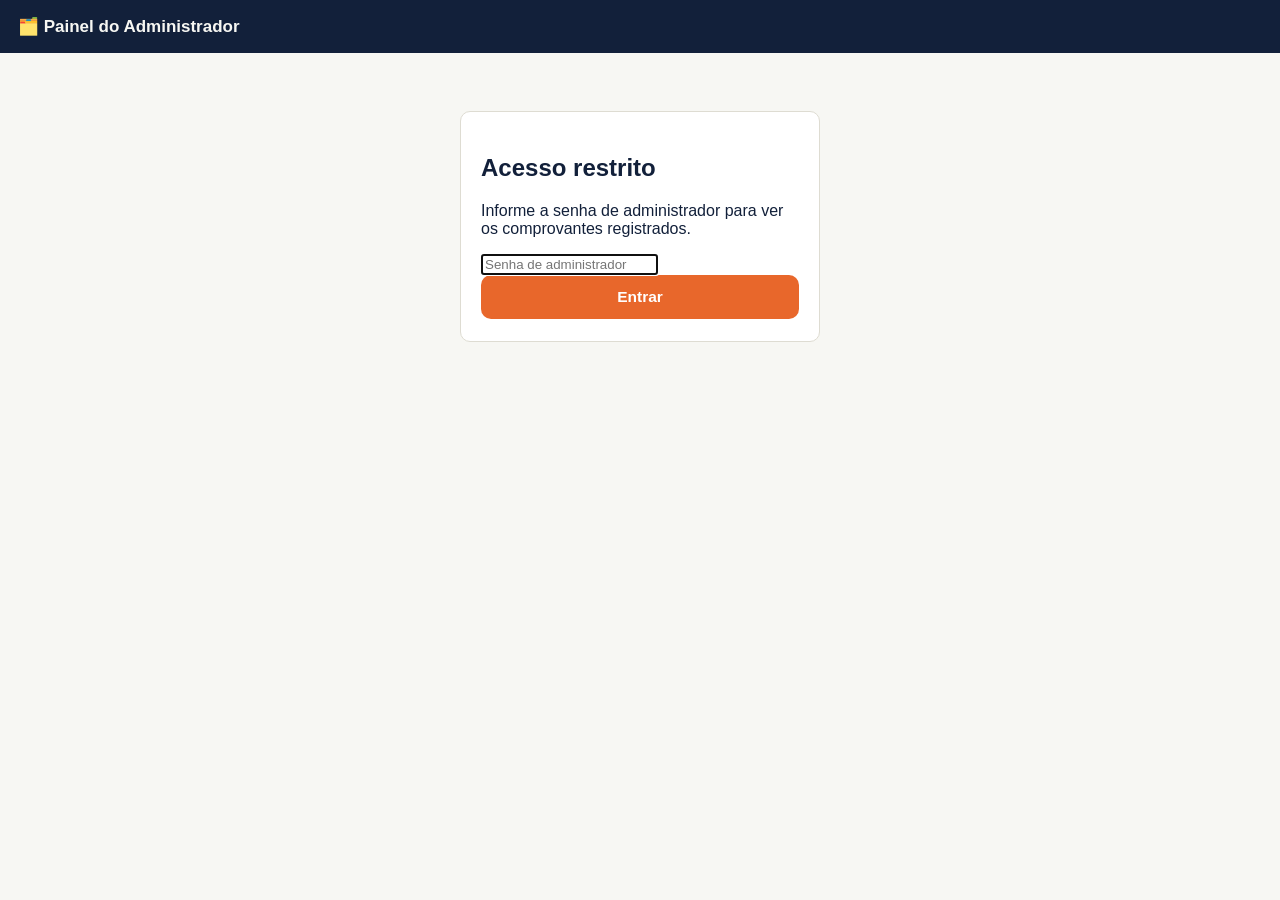
==== admin.html @ c8404090 "Atualizando todos os arquivos do projeto" ====
<!DOCTYPE html>
<html lang="pt-BR">
<head>
<meta charset="UTF-8">
<meta name="viewport" content="width=device-width, initial-scale=1">
<meta name="theme-color" content="#12203A">
<title>Painel do Administrador — Comprovantes de Entrega</title>
<link rel="stylesheet" href="./styles.css">
<link rel="stylesheet" href="./admin.css">
</head>
<body class="admin-body">

<header class="topo">
  <h1>🗂️ Painel do Administrador</h1>
  <button id="btnSair" class="hidden">Sair</button>
</header>

<main class="admin-main">

  <section id="telaLogin" class="login-card">
    <h2>Acesso restrito</h2>
    <p>Informe a senha de administrador para ver os comprovantes registrados.</p>
    <input type="password" id="senhaInput" placeholder="Senha de administrador" autocomplete="current-password">
    <button id="btnEntrar" class="btn-enviar">Entrar</button>
    <p id="loginErro" class="aviso hidden"></p>
  </section>

  <section id="telaPainel" class="hidden">
    <div class="painel-toolbar">
      <input type="text" id="busca" placeholder="Buscar por recebedor ou motorista…">
      <button id="btnAtualizar">🔄 Atualizar</button>
      <span id="contagem" class="contagem"></span>
    </div>
    <div class="tabela-wrap">
      <table id="tabela">
        <thead>
          <tr>
            <th>Data/Hora</th>
            <th>Motorista</th>
            <th>Recebedor</th>
            <th>Observação</th>
            <th>Pacote</th>
            <th>Fachada</th>
            <th>Status</th>
          </tr>
        </thead>
        <tbody id="tabelaCorpo"></tbody>
      </table>
    </div>
    <p id="vazioAviso" class="vazio hidden">Nenhum comprovante encontrado.</p>
  </section>

  <div id="modalFoto" class="modal-overlay hidden">
    <div class="modal-conteudo">
      <button type="button" id="modalFechar" class="modal-fechar" aria-label="Fechar">✕</button>
      <img id="modalImg" alt="Foto do comprovante">
    </div>
  </div>

</main>

<script src="./config.js"></script>
<script src="./admin.js"></script>
</body>
</html>
---- styles.css ----
:root {
  --ink: #12203A;
  --ink-soft: #5B6B85;
  --paper: #F7F7F3;
  --paper-dim: #ECEBE3;
  --line: #DEDCD2;
  --steel: #2F4560;
  --orange: #E8672B;
  --green: #2E9E5B;
  --radius: 10px;
}

* { box-sizing: border-box; }

body {
  margin: 0;
  font-family: -apple-system, BlinkMacSystemFont, 'Segoe UI', Roboto, Arial, sans-serif;
  background: var(--paper);
  color: var(--ink);
  -webkit-tap-highlight-color: transparent;
}

.hidden { display: none !important; }

button, input, textarea {
  font-family: inherit;
}

/* --- cabeçalho --- */
.topo {
  background: var(--ink);
  color: var(--paper);
  padding: 16px 18px;
  padding-top: max(16px, env(safe-area-inset-top));
  display: flex;
  align-items: center;
  justify-content: space-between;
  gap: 12px;
  position: sticky;
  top: 0;
  z-index: 10;
}
.topo h1 {
  font-size: 17px;
  margin: 0;
  font-weight: 700;
}

.status-wrap {
  display: flex;
  align-items: center;
  gap: 7px;
  font-size: 12.5px;
  color: rgba(247, 247, 243, 0.85);
  white-space: nowrap;
}
.dot {
  width: 9px;
  height: 9px;
  border-radius: 50%;
  display: inline-block;
  flex-shrink: 0;
}
.dot-online { background: var(--green); }
.dot-offline { background: var(--orange); }
.badge {
  background: var(--orange);
  color: #fff;
  font-size: 11px;
  font-weight: 700;
  padding: 1px 7px;
  border-radius: 10px;
}

/* --- layout geral --- */
main {
  max-width: 480px;
  margin: 0 auto;
  padding: 18px 16px 110px;
}

.aviso {
  padding: 12px 14px;
  border-radius: var(--radius);
  font-size: 13.5px;
  margin-bottom: 16px;
  line-height: 1.4;
}
.aviso-erro { background: #FBE4DE; color: #9A3412; border: 1px solid #F3B8A3; }
.aviso-sucesso { background: #DFF3E7; color: #1E6B3F; border: 1px solid #A9DFC0; }

/* --- campos do formulário --- */
.campo { margin-bottom: 22px; }
.eyebrow {
  display: flex;
  align-items: center;
  gap: 8px;
  margin-bottom: 9px;
}
.eyebrow .num {
  width: 20px;
  height: 20px;
  border-radius: 50%;
  background: var(--orange);
  color: #fff;
  font-size: 11px;
  font-weight: 700;
  display: flex;
  align-items: center;
  justify-content: center;
  flex-shrink: 0;
}
.eyebrow label {
  font-size: 13.5px;
  font-weight: 700;
  color: var(--ink);
}

input[type="text"], textarea {
  width: 100%;
  font-size: 16px;
  padding: 12px 14px;
  border: 1.5px solid var(--line);
  border-radius: var(--radius);
  background: #fff;
  color: var(--ink);
}
textarea { min-height: 70px; resize: vertical; }
input[type="text"]:focus, textarea:focus {
  outline: none;
  border-color: var(--steel);
}

/* --- motorista --- */
.motorista-atual {
  display: flex;
  align-items: center;
  justify-content: space-between;
  background: #fff;
  border: 1.5px solid var(--line);
  border-radius: var(--radius);
  padding: 12px 14px;
}
.motorista-atual span { font-weight: 700; font-size: 14.5px; }
.motorista-atual button {
  background: none;
  border: 1.5px solid var(--line);
  color: var(--steel);
  padding: 6px 12px;
  border-radius: 8px;
  font-size: 12.5px;
  font-weight: 700;
  cursor: pointer;
}
.motorista-escolha-texto {
  font-size: 13.5px;
  color: var(--ink-soft);
  margin: 0 0 10px;
}
/* --- login (tela separada) --- */
.login-card {
  max-width: 360px;
  margin: 40px auto 0;
  background: #fff;
  border: 1.5px solid var(--line);
  border-radius: var(--radius);
  padding: 22px 20px;
}
.login-card .motorista-escolha-texto { margin-bottom: 14px; }
.login-campo {
  width: 100%;
  font-size: 16px;
  padding: 12px 14px;
  border: 1.5px solid var(--line);
  border-radius: var(--radius);
  background: #fff;
  color: var(--ink);
  margin-bottom: 12px;
}
.login-campo:focus { outline: none; border-color: var(--steel); }
.login-card .btn-enviar { padding: 13px; }
.login-card .aviso { margin: 14px 0 0; }

/* --- foto --- */
.btn-foto {
  display: block;
  text-align: center;
  padding: 16px;
  border: 1.5px dashed var(--line);
  border-radius: var(--radius);
  background: #fff;
  color: var(--steel);
  font-weight: 700;
  font-size: 14px;
  cursor: pointer;
}
.foto-preview {
  display: block;
  width: 100%;
  max-height: 240px;
  object-fit: cover;
  border-radius: var(--radius);
  margin-top: 10px;
  border: 1.5px solid var(--line);
}

/* --- histórico --- */
.secao-historico { margin-top: 28px; }
.secao-historico-topo {
  display: flex;
  align-items: center;
  justify-content: space-between;
  margin-bottom: 12px;
}
.secao-historico-topo h2 {
  font-size: 15px;
  margin: 0;
}
#btnSincronizar {
  background: none;
  border: 1.5px solid var(--line);
  color: var(--steel);
  padding: 7px 12px;
  border-radius: 8px;
  font-size: 12.5px;
  font-weight: 700;
  cursor: pointer;
}
.historico-vazio {
  color: var(--ink-soft);
  font-size: 13.5px;
  text-align: center;
  padding: 16px 0;
}
.item-historico {
  display: flex;
  align-items: center;
  gap: 10px;
  background: #fff;
  border: 1.5px solid var(--line);
  border-radius: var(--radius);
  padding: 9px;
  margin-bottom: 8px;
}
.item-historico-foto {
  width: 44px;
  height: 44px;
  object-fit: cover;
  border-radius: 8px;
  flex-shrink: 0;
  background: var(--paper-dim);
}
.item-historico-info {
  display: flex;
  flex-direction: column;
  gap: 2px;
  flex: 1;
  min-width: 0;
}
.item-historico-info strong {
  font-size: 13.5px;
  white-space: nowrap;
  overflow: hidden;
  text-overflow: ellipsis;
}
.item-historico-info span {
  font-size: 11.5px;
  color: var(--ink-soft);
}
.carimbo {
  font-size: 10.5px;
  font-weight: 800;
  letter-spacing: 0.04em;
  padding: 4px 9px;
  border-radius: 20px;
  flex-shrink: 0;
  white-space: nowrap;
}
.carimbo-pendente {
  color: var(--orange);
  border: 1.5px dashed var(--orange);
  background: #FDF1E9;
}
.carimbo-enviado {
  color: #fff;
  background: var(--green);
}

/* --- rodapé --- */
.rodape-discreto {
  text-align: center;
  margin-top: 24px;
}
.rodape-discreto a {
  color: var(--ink-soft);
  font-size: 12px;
  text-decoration: none;
}
.rodape-discreto a:hover { text-decoration: underline; }

/* --- barra de envio fixa --- */
.barra-envio {
  position: fixed;
  bottom: 0;
  left: 0;
  right: 0;
  background: var(--paper);
  border-top: 1.5px solid var(--line);
  padding: 12px 16px;
  padding-bottom: max(12px, env(safe-area-inset-bottom));
}
.btn-enviar {
  display: block;
  width: 100%;
  max-width: 480px;
  margin: 0 auto;
  background: var(--orange);
  color: #fff;
  border: none;
  padding: 15px;
  border-radius: var(--radius);
  font-size: 15.5px;
  font-weight: 700;
  cursor: pointer;
}
.btn-enviar:active { opacity: 0.9; }
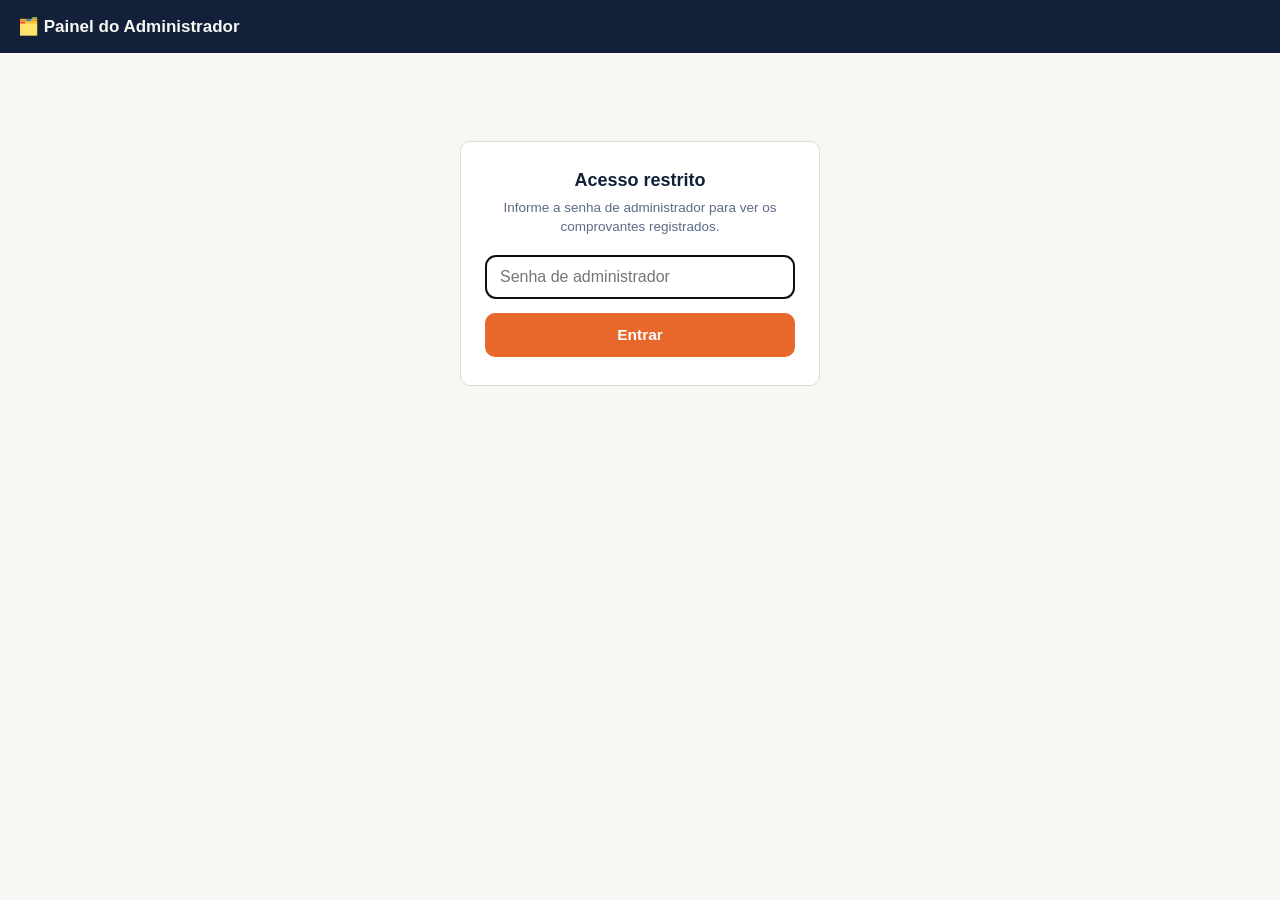
==== commit 33f016c1: "Atualizando todos os arquivos do projeto" ====
--- a/admin.html
+++ b/admin.html
@@ -50,10 +50,24 @@
     <p id="vazioAviso" class="vazio hidden">Nenhum comprovante encontrado.</p>
   </section>
 
-  <div id="modalFoto" class="modal-overlay hidden">
-    <div class="modal-conteudo">
+  <div id="modalFoto" class="modal-overlay hidden" role="dialog" aria-modal="true">
+    <div class="modal-topo">
+      <div class="modal-dados">
+        <strong id="modalRecebedor"></strong>
+        <span id="modalMeta"></span>
+        <span id="modalObs" class="modal-obs hidden"></span>
+      </div>
       <button type="button" id="modalFechar" class="modal-fechar" aria-label="Fechar">✕</button>
-      <img id="modalImg" alt="Foto do comprovante">
+    </div>
+
+    <div id="modalPalco" class="modal-palco">
+      <button type="button" id="modalAnterior" class="modal-seta modal-seta-esq" aria-label="Foto anterior">‹</button>
+      <img id="modalImg" class="modal-img" alt="Foto do comprovante">
+      <button type="button" id="modalProximo" class="modal-seta modal-seta-dir" aria-label="Próxima foto">›</button>
+    </div>
+
+    <div class="modal-rodape">
+      <span id="modalLegenda" class="modal-legenda"></span>
     </div>
   </div>
 
--- a/admin.css
+++ b/admin.css
@@ -0,0 +1,243 @@
+.admin-main {
+  max-width: 1100px;
+  margin: 0 auto;
+  padding: 28px 20px 60px;
+}
+
+/* --- login --- */
+.login-card {
+  max-width: 360px;
+  margin: 60px auto 0;
+  background: #fff;
+  border: 1.5px solid var(--line);
+  border-radius: var(--radius);
+  padding: 28px 24px;
+  text-align: center;
+}
+.login-card h2 { margin: 0 0 8px; font-size: 18px; }
+.login-card p { color: var(--ink-soft); font-size: 13.5px; margin: 0 0 18px; line-height: 1.4; }
+.login-card input[type="password"] {
+  width: 100%;
+  font-size: 16px;
+  padding: 12px 14px;
+  border: 1.5px solid var(--line);
+  border-radius: var(--radius);
+  margin-bottom: 14px;
+}
+.login-card .btn-enviar { padding: 13px; }
+.login-card .aviso { margin: 14px 0 0; text-align: left; }
+
+/* --- botão sair no topo --- */
+#btnSair {
+  background: none;
+  border: 1px solid rgba(247,247,243,0.35);
+  color: var(--paper);
+  padding: 6px 14px;
+  border-radius: 6px;
+  font-size: 12.5px;
+  font-weight: 600;
+  cursor: pointer;
+}
+#btnSair:hover { background: rgba(247,247,243,0.1); }
+
+/* --- toolbar --- */
+.painel-toolbar {
+  display: flex;
+  gap: 12px;
+  align-items: center;
+  margin-bottom: 16px;
+  flex-wrap: wrap;
+}
+.painel-toolbar input[type="text"] {
+  flex: 1;
+  min-width: 220px;
+  padding: 10px 12px;
+  border: 1.5px solid var(--line);
+  border-radius: var(--radius);
+  font-size: 14px;
+}
+.painel-toolbar button {
+  background: var(--steel);
+  color: #fff;
+  border: none;
+  padding: 10px 16px;
+  border-radius: var(--radius);
+  font-weight: 700;
+  cursor: pointer;
+  font-size: 13.5px;
+  white-space: nowrap;
+}
+.contagem {
+  color: var(--ink-soft);
+  font-size: 13px;
+  white-space: nowrap;
+  margin-left: auto;
+}
+
+/* --- tabela --- */
+.tabela-wrap {
+  overflow-x: auto;
+  background: #fff;
+  border: 1.5px solid var(--line);
+  border-radius: var(--radius);
+}
+table { width: 100%; border-collapse: collapse; font-size: 13.5px; }
+thead th {
+  text-align: left;
+  background: var(--paper-dim);
+  padding: 11px 14px;
+  font-size: 11px;
+  text-transform: uppercase;
+  letter-spacing: 0.05em;
+  color: var(--ink-soft);
+  border-bottom: 1.5px solid var(--line);
+  white-space: nowrap;
+}
+tbody td {
+  padding: 11px 14px;
+  border-bottom: 1px solid var(--line);
+  vertical-align: top;
+}
+tbody tr:hover { background: var(--paper-dim); }
+tbody a { color: var(--orange); font-weight: 700; text-decoration: none; }
+tbody a:hover { text-decoration: underline; }
+
+/* --- miniatura da foto --- */
+.miniatura {
+  width: 52px;
+  height: 52px;
+  object-fit: cover;
+  border-radius: 8px;
+  border: 1.5px solid var(--line);
+  cursor: pointer;
+  display: block;
+  background: var(--paper-dim);
+  transition: transform 0.1s;
+}
+.miniatura:hover { transform: scale(1.06); border-color: var(--steel); }
+
+/* --- modal de foto --- */
+.modal-overlay {
+  position: fixed;
+  inset: 0;
+  background: rgba(18, 32, 58, 0.92);
+  display: flex;
+  flex-direction: column;
+  z-index: 100;
+}
+
+/* topo: dados do recebimento + fechar */
+.modal-topo {
+  display: flex;
+  align-items: flex-start;
+  justify-content: space-between;
+  gap: 12px;
+  padding: 16px 18px;
+  padding-top: max(16px, env(safe-area-inset-top));
+  color: var(--paper);
+}
+.modal-dados {
+  display: flex;
+  flex-direction: column;
+  gap: 2px;
+  min-width: 0;
+}
+.modal-dados strong { font-size: 16px; line-height: 1.25; }
+.modal-dados span { font-size: 13px; color: rgba(247, 247, 243, 0.75); }
+.modal-obs { font-style: italic; }
+.modal-fechar {
+  flex-shrink: 0;
+  width: 36px;
+  height: 36px;
+  border-radius: 50%;
+  border: none;
+  background: rgba(255, 255, 255, 0.15);
+  color: #fff;
+  font-size: 16px;
+  font-weight: 700;
+  cursor: pointer;
+}
+.modal-fechar:hover { background: rgba(255, 255, 255, 0.28); }
+
+/* palco: imagem centralizada, ocupa o espaço restante */
+.modal-palco {
+  position: relative;
+  flex: 1;
+  min-height: 0;
+  display: flex;
+  align-items: center;
+  justify-content: center;
+  overflow: hidden;
+  padding: 0 8px;
+}
+.modal-img {
+  max-width: 100%;
+  max-height: 100%;
+  object-fit: contain;
+  border-radius: 8px;
+  cursor: zoom-in;
+  touch-action: none;
+  user-select: none;
+  -webkit-user-drag: none;
+  transition: transform 0.15s ease;
+}
+.modal-img.is-zoom { cursor: grab; transition: none; }
+
+/* setas de troca entre as fotos */
+.modal-seta {
+  position: absolute;
+  top: 50%;
+  transform: translateY(-50%);
+  width: 44px;
+  height: 44px;
+  border-radius: 50%;
+  border: none;
+  background: rgba(255, 255, 255, 0.18);
+  color: #fff;
+  font-size: 26px;
+  line-height: 1;
+  display: flex;
+  align-items: center;
+  justify-content: center;
+  cursor: pointer;
+  z-index: 2;
+}
+.modal-seta:hover { background: rgba(255, 255, 255, 0.32); }
+.modal-seta-esq { left: 10px; }
+.modal-seta-dir { right: 10px; }
+
+/* rodapé: legenda (qual foto / total) */
+.modal-rodape {
+  padding: 12px 18px;
+  padding-bottom: max(12px, env(safe-area-inset-bottom));
+  text-align: center;
+}
+.modal-legenda {
+  color: rgba(247, 247, 243, 0.85);
+  font-size: 13px;
+  font-weight: 600;
+}
+
+/* --- botão finalizado --- */
+.btn-finalizar {
+  padding: 7px 14px;
+  border-radius: 20px;
+  border: 1.5px solid var(--line);
+  background: #fff;
+  color: var(--ink-soft);
+  font-size: 12px;
+  font-weight: 700;
+  cursor: pointer;
+  white-space: nowrap;
+}
+.btn-finalizar:hover { border-color: var(--steel); color: var(--steel); }
+.btn-finalizar.is-finalizado {
+  background: var(--green);
+  border-color: var(--green);
+  color: #fff;
+}
+.btn-finalizar.is-finalizado:hover { opacity: 0.9; }
+.btn-finalizar:disabled {
+  opacity: 0.4;
+  cursor: not-allowed;
+}
